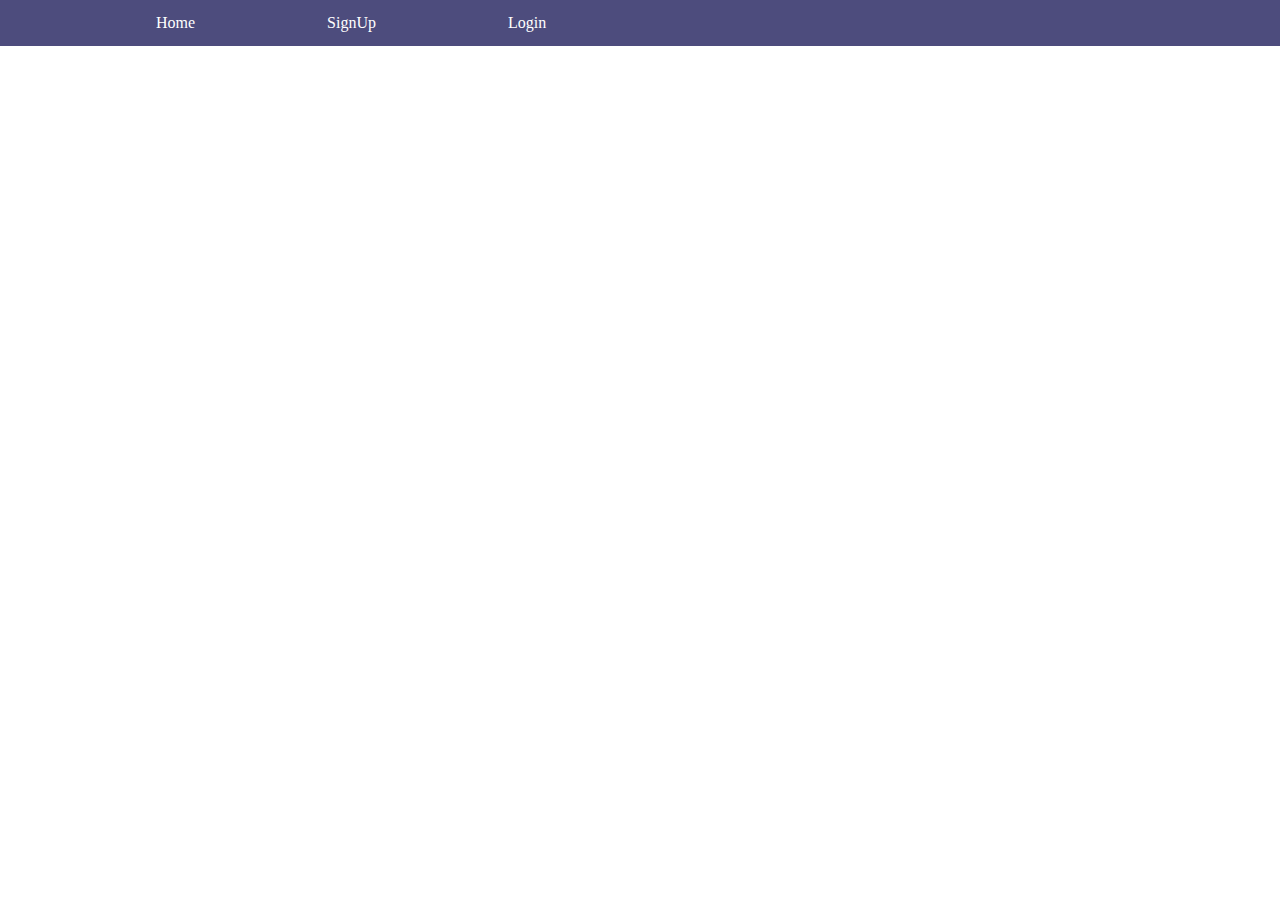
==== index.html @ 50e225ec "API Form" ====
<html>
    <head>
        <title>Demo</title>
    </head>
    <link rel="stylesheet" href="css/style.css">
    <body>
        <ul>
            <li><a href="index.html">Home</a></li>
            <li><a href="SignUp/signup.html">SignUp</a></li>
            <li><a href="Login/login.html">Login</a></li>
        </ul>
    </body>
    <script src='js/main.js'></script>
</html>
---- css/style.css ----
body{
    margin: 0;
    padding: 0;
}

ul{
    list-style-type:none;
    overflow: hidden;
    background-color:#4d4c7d;
}

li{
    float: left;
}
li a{
    margin-left: 100px;
    display: block;
    color: white;
    padding: 14px 16px;
    text-decoration: none;
}
li a:hover{
    background-color:#827397;
}
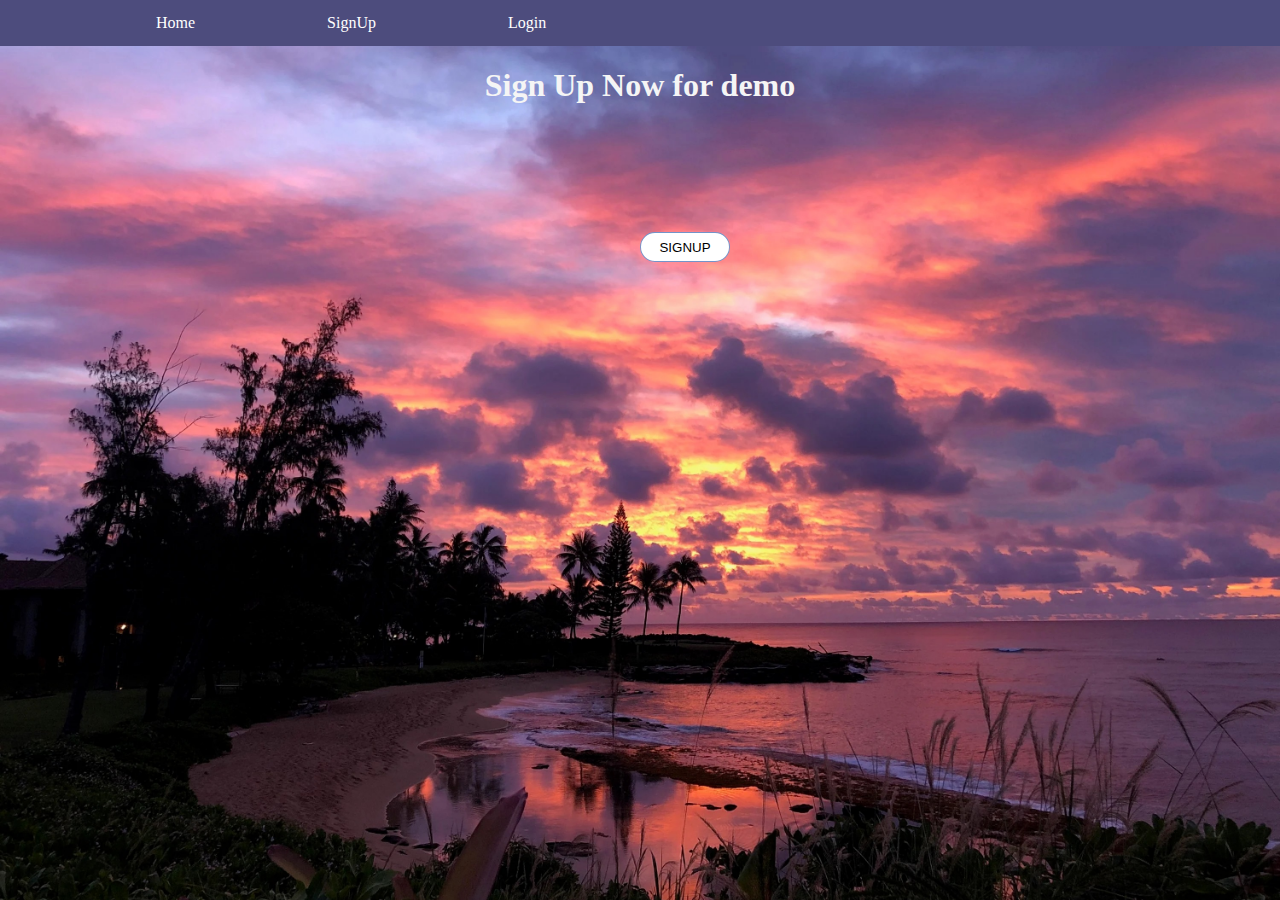
==== commit 951261c0: "Updated" ====
--- a/index.html
+++ b/index.html
@@ -1,14 +1,18 @@
 <html>
-    <head>
-        <title>Demo</title>
-    </head>
-    <link rel="stylesheet" href="css/style.css">
-    <body>
-        <ul>
-            <li><a href="index.html">Home</a></li>
-            <li><a href="SignUp/signup.html">SignUp</a></li>
-            <li><a href="Login/login.html">Login</a></li>
-        </ul>
-    </body>
-    <script src='js/main.js'></script>
-</html>+  <head>
+    <title>Form JS</title>
+  </head>
+  <link rel="stylesheet" href="css/style.css"/>
+  <body>
+    <ul>
+      <li><a href="index.html">Home</a></li>
+      <li><a href="SignUp/signup.html">SignUp</a></li>
+      <li><a href="Login/login.html">Login</a></li>
+    </ul>
+    <h1>Sign Up Now for demo</h1>
+    <a href="SignUp/signup.html">
+    <button type="submit" class="click">signup</button>
+</a>
+  </body>
+  <script src="js/main.js"></script>
+</html>
--- a/css/style.css
+++ b/css/style.css
@@ -1,6 +1,9 @@
-body{
+body {
     margin: 0;
     padding: 0;
+    background-image: url("../images/img.jpg");
+    background-size: cover;
+    background-position: center;
 }
 
 ul{
@@ -21,4 +24,79 @@
 }
 li a:hover{
     background-color:#827397;
-}+}
+h1{
+    color: whitesmoke;
+    text-align: center;
+}
+a{
+    text-decoration: none;
+}
+.click{
+    margin: 10%;
+    margin-left: 50%;
+    position: relative;
+    outline: none;
+    text-decoration: none;
+    border-radius: 50px;
+    display: flex;
+    justify-content: center;
+    align-items: center;
+    cursor: pointer;
+    text-transform: uppercase;
+    height: 30px;
+    width: 90px;
+    opacity: 1;
+    background-color: #ffffff;
+    border: 1px solid rgba(22, 76, 167, 0.6);
+}
+.click span {
+    color: #164ca7;
+    font-size: 12px;
+    font-weight: 500;
+    letter-spacing: 0.7px;
+  }
+    
+  .click:hover {
+    animation: rotate 0.7s ease-in-out both;
+  }
+    
+  .click:hover span {
+    animation: storm 0.7s ease-in-out both;
+    animation-delay: 0.06s;
+  }
+  @keyframes rotate {
+    0% {
+      transform: rotate(0deg) translate3d(0, 0, 0);
+    }
+    25% {
+      transform: rotate(3deg) translate3d(0, 0, 0);
+    }
+    50% {
+      transform: rotate(-3deg) translate3d(0, 0, 0);
+    }
+    75% {
+      transform: rotate(1deg) translate3d(0, 0, 0);
+    }
+    100% {
+      transform: rotate(0deg) translate3d(0, 0, 0);
+    }
+  }
+    
+  @keyframes storm {
+    0% {
+      transform: translate3d(0, 0, 0) translateZ(0);
+    }
+    25% {
+      transform: translate3d(4px, 0, 0) translateZ(0);
+    }
+    50% {
+      transform: translate3d(-3px, 0, 0) translateZ(0);
+    }
+    75% {
+      transform: translate3d(2px, 0, 0) translateZ(0);
+    }
+    100% {
+      transform: translate3d(0, 0, 0) translateZ(0);
+    }
+  }  